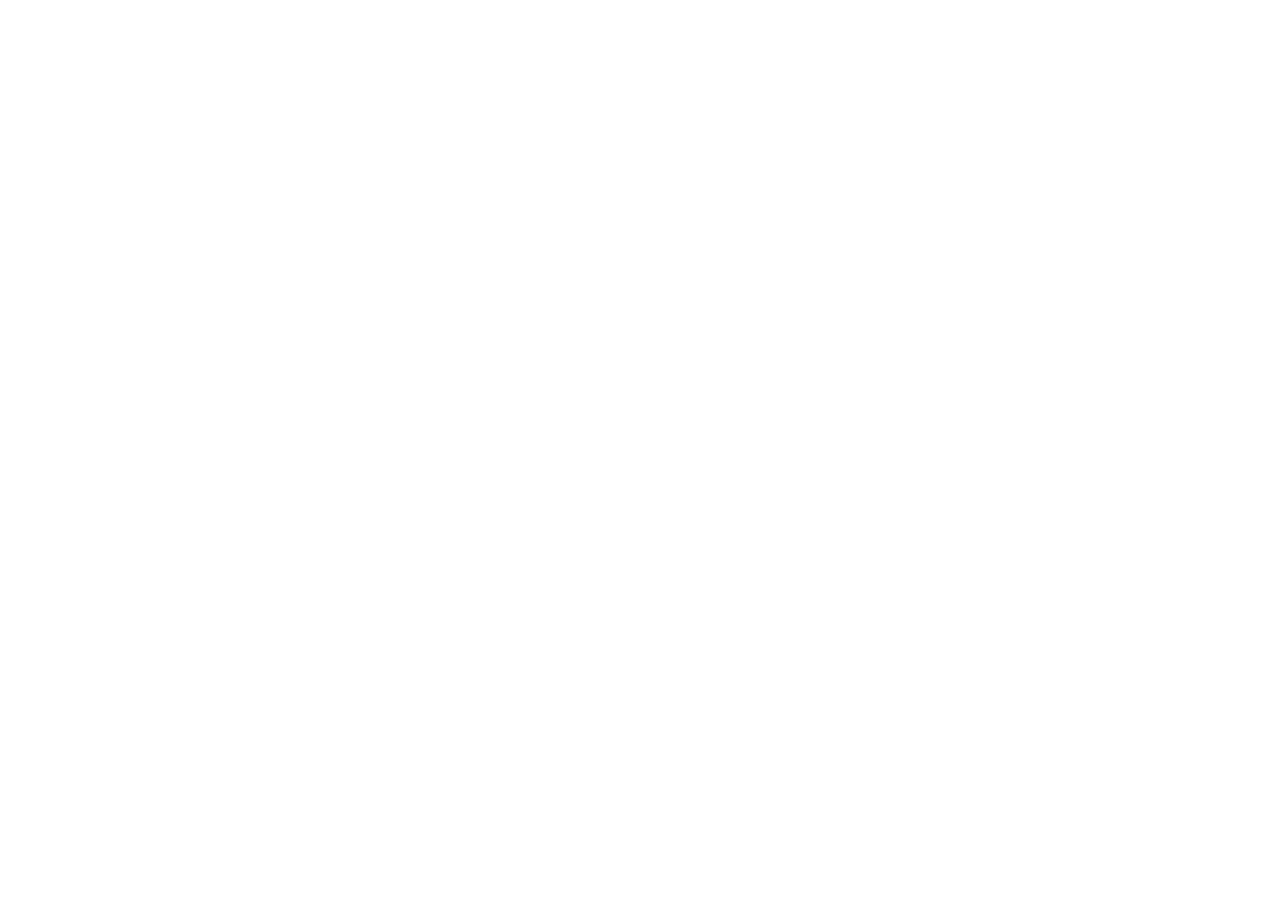
==== admin.html @ 02bc1992 "Add files via upload" ====
<!DOCTYPE html>
<html lang="es">
<head>
  <meta charset="utf-8">
  <meta name="viewport" content="width=device-width, initial-scale=1">
  <meta name="robots" content="noindex, nofollow">
  <title>Panel de administración · Mendoza Automoción</title>
  <link rel="icon" href="img/favicon.svg" type="image/svg+xml">
  <link rel="preconnect" href="https://fonts.googleapis.com">
  <link rel="preconnect" href="https://fonts.gstatic.com" crossorigin>
  <link href="https://fonts.googleapis.com/css2?family=Inter:wght@400;500;600;700;800&display=swap" rel="stylesheet">
  <link rel="stylesheet" href="css/admin.css">
</head>
<body class="is-admin">

  <!-- ============================ ACCESO ============================ -->
  <main class="login" id="login" hidden>
    <form class="login__card" id="login-form" novalidate>
      <img class="login__logo" src="img/logo-light.svg" alt="Mendoza Automoción" width="200" height="60">
      <h1>Panel de administración</h1>
      <p class="login__sub">Entra con tu correo y tu contraseña para editar la web.</p>
      <label class="field"><span>Correo</span><input id="login-email" type="email" autocomplete="username" required></label>
      <label class="field"><span>Contraseña</span>
        <span class="pass"><input id="login-pass" type="password" autocomplete="current-password" required><button type="button" class="pass__eye" id="login-eye" aria-label="Mostrar contraseña">Ver</button></span>
      </label>
      <p class="form-msg" id="login-msg" role="alert" hidden></p>
      <button class="btn btn--red btn--block" type="submit" id="login-btn">Entrar</button>
      <a class="login__back" href="index.html">← Volver a la web</a>
    </form>
  </main>

  <main class="login" id="setup" hidden>
    <div class="login__card">
      <img class="login__logo" src="img/logo-light.svg" alt="Mendoza Automoción" width="200" height="60">
      <h1>Falta conectar el panel</h1>
      <p class="login__sub">El panel guarda los cambios en Firebase. Pon la <code>apiKey</code> y el <code>projectId</code> de tu proyecto en <code>js/config.js</code> (apartado <code>firebase</code>). Los pasos están en <code>ADMIN-LEEME.md</code>.</p>
      <a class="btn btn--glass btn--block" href="index.html">Volver a la web</a>
    </div>
  </main>

  <!-- ============================ PANEL ============================= -->
  <div class="app" id="app" hidden>
    <header class="top">
      <a class="top__brand" href="index.html" target="_blank" rel="noopener"><img src="img/logo-light.svg" alt="Mendoza Automoción" width="150" height="45"><span>Admin</span></a>
      <nav class="tabs" aria-label="Secciones del panel">
        <button type="button" class="tabs__btn" data-tab="stock" aria-selected="true">Vehículos</button>
        <button type="button" class="tabs__btn" data-tab="vendidos">Vendidos</button>
        <button type="button" class="tabs__btn" data-tab="negocio">Datos y horario</button>
        <button type="button" class="tabs__btn" data-tab="textos">Textos</button>
        <button type="button" class="tabs__btn" data-tab="fotos">Fotos de la web</button>
      </nav>
      <div class="top__actions">
        <a class="btn btn--ghost btn--sm" href="index.html" target="_blank" rel="noopener">Ver web ↗</a>
        <div class="user">
          <button type="button" class="user__btn" id="user-btn" aria-expanded="false"><span class="user__av" id="user-av">A</span><span class="user__mail" id="user-mail"></span></button>
          <div class="user__menu" id="user-menu" hidden>
            <button type="button" id="pass-open">Cambiar contraseña</button>
            <button type="button" id="logout">Cerrar sesión</button>
          </div>
        </div>
      </div>
    </header>

    <!-- Vehículos en stock -->
    <section class="panel" id="tab-stock">
      <div class="panel__head">
        <div><h2>Vehículos en venta</h2><p class="muted" id="stock-sub">Lo que se ve en "Coches disponibles".</p></div>
        <div class="panel__tools">
          <input class="search" id="stock-search" type="search" placeholder="Buscar marca o modelo…" aria-label="Buscar vehículo">
          <button class="btn btn--red" type="button" id="add-vehicle">+ Añadir vehículo</button>
        </div>
      </div>
      <div class="import" id="import-box" hidden>
        <div><strong>La base de datos está vacía.</strong><p class="muted small">Pulsa el botón para copiar el stock, los vendidos y los datos que ya tiene la web. Solo hay que hacerlo una vez.</p></div>
        <button class="btn btn--red" type="button" id="import-btn">Importar datos actuales</button>
      </div>
      <ul class="rows" id="stock-list"></ul>
    </section>

    <!-- Vendidos -->
    <section class="panel" id="tab-vendidos" hidden>
      <div class="panel__head">
        <div><h2>Vendidos</h2><p class="muted">Salen en la cinta de "Más de X vendidos". El más reciente va primero.</p></div>
        <div class="panel__tools">
          <input class="search" id="sold-search" type="search" placeholder="Buscar…" aria-label="Buscar vendido">
          <button class="btn btn--glass" type="button" id="add-sold">+ Añadir vendido</button>
        </div>
      </div>
      <ul class="rows" id="sold-list"></ul>
    </section>

    <!-- Datos del negocio -->
    <section class="panel" id="tab-negocio" hidden>
      <div class="panel__head"><div><h2>Datos del negocio y horario</h2><p class="muted">Se usan en toda la web: botones de WhatsApp, pie de página, ubicación y el "Abierto ahora".</p></div></div>
      <form class="cardbox" id="biz-form" novalidate>
        <div class="grid2">
          <label class="field"><span>Teléfono (y WhatsApp)</span><input name="phoneDisplay" type="tel" placeholder="667 83 02 80" required></label>
          <label class="field"><span>WhatsApp si es otro número <em>(opcional)</em></span><input name="whatsapp" type="tel" placeholder="Vacío = el mismo teléfono"></label>
          <label class="field"><span>Correo de contacto <em>(opcional)</em></span><input name="email" type="email" placeholder="info@…"></label>
          <label class="field"><span>Total de vehículos vendidos</span><input name="soldTotal" type="number" min="0" inputmode="numeric"></label>
          <label class="field field--wide"><span>Dirección completa</span><input name="address" type="text"></label>
          <label class="field field--wide"><span>Dirección corta</span><input name="addressShort" type="text"></label>
          <label class="field"><span>Instagram (enlace)</span><input name="instagram" type="url"></label>
          <label class="field"><span>Facebook (enlace)</span><input name="facebook" type="url"></label>
        </div>
        <h3 class="cardbox__h">Horario</h3>
        <p class="muted small">Marca los días que abrís y pon las horas. La tarde es opcional.</p>
        <div class="hours" id="hours-editor"></div>
        <div class="hours-preview"><span class="muted small">Así se verá en la web:</span><ul id="hours-preview"></ul></div>
        <div class="savebar"><button class="btn btn--red" type="submit">Guardar cambios</button></div>
      </form>
    </section>

    <!-- Textos -->
    <section class="panel" id="tab-textos" hidden>
      <div class="panel__head">
        <div><h2>Textos de la web</h2><p class="muted">Cambia cualquier texto. Truco: <code>*así*</code> sale en rojo, <code>**así**</code> en negrita. <code>{vendidos}</code> pone el número de vendidos.</p></div>
        <div class="panel__tools"><button class="btn btn--red" type="button" id="texts-save">Guardar textos</button></div>
      </div>
      <div id="texts-editor" class="texts"></div>
    </section>

    <!-- Fotos de la web -->
    <section class="panel" id="tab-fotos" hidden>
      <div class="panel__head"><div><h2>Fotos de la web</h2><p class="muted">Las fotos de las secciones. Se cambian al momento al subir una nueva.</p></div></div>
      <ul class="photos-grid" id="site-photos"></ul>
    </section>
  </div>

  <!-- ====================== EDITOR DE VEHÍCULO ====================== -->
  <dialog class="sheet" id="vehicle-editor" aria-labelledby="ve-title">
    <form id="ve-form" novalidate>
      <header class="sheet__head">
        <h2 id="ve-title">Nuevo vehículo</h2>
        <button type="button" class="icon-btn" data-close aria-label="Cerrar">✕</button>
      </header>
      <div class="sheet__body">
        <h3 class="sheet__h">Fotos</h3>
        <p class="muted small">La primera es la principal. Usa las flechas para cambiar el orden. Mejor en horizontal.</p>
        <div class="dropzone" id="ve-drop">
          <input type="file" id="ve-files" accept="image/*" multiple hidden>
          <ul class="thumbs" id="ve-photos"></ul>
          <button type="button" class="dropzone__add" id="ve-add-photos"><strong>+ Añadir fotos</strong><span>o arrástralas aquí</span></button>
        </div>

        <h3 class="sheet__h">Datos</h3>
        <div class="grid2">
          <label class="field"><span>Tipo</span><select name="tipo"><option value="coche">Coche</option><option value="moto">Moto</option></select></label>
          <label class="field"><span>Marca</span><input name="marca" required placeholder="BMW"></label>
          <label class="field field--wide"><span>Modelo y versión</span><input name="modelo" placeholder="320d M Sport"></label>
          <label class="field"><span>Año</span><input name="anio" type="number" inputmode="numeric" min="1950" max="2100"></label>
          <label class="field"><span>Kilómetros</span><input name="km" type="text" inputmode="numeric" placeholder="85.000"></label>
          <label class="field"><span>Potencia (CV)</span><input name="cv" type="number" inputmode="numeric" min="0"></label>
          <label class="field"><span>Combustible</span><select name="combustible"><option>Gasolina</option><option>Diésel</option><option>Híbrido</option><option>Híbrido enchufable</option><option>Eléctrico</option><option>GLP</option></select></label>
          <label class="field"><span>Cambio</span><select name="cambio"><option value="">—</option><option>Manual</option><option>Automático</option></select></label>
          <label class="field"><span>Precio (€)</span><input name="precio" type="text" inputmode="numeric" placeholder="Vacío = Consultar precio"></label>
          <label class="field"><span>Garantía</span><input name="garantia" placeholder="12 meses"></label>
          <label class="check field--wide"><input name="destacado" type="checkbox"><span>Destacado (sale de los primeros)</span></label>
          <label class="field field--wide"><span>Descripción <em>(opcional)</em></span><textarea name="descripcion" rows="3" placeholder="Único dueño, libro de revisiones, ITV recién pasada…"></textarea></label>
          <label class="field field--wide"><span>Equipamiento <em>(uno por línea, opcional)</em></span><textarea name="equipamiento" rows="4" placeholder="Navegador&#10;Cámara trasera&#10;Asientos calefactables"></textarea></label>
        </div>
      </div>
      <footer class="sheet__foot">
        <p class="form-msg" id="ve-msg" role="alert" hidden></p>
        <button type="button" class="btn btn--ghost" data-close>Cancelar</button>
        <button type="submit" class="btn btn--red" id="ve-save">Guardar</button>
      </footer>
    </form>
  </dialog>

  <!-- Confirmación -->
  <dialog class="confirm" id="confirm">
    <form method="dialog">
      <h2 id="confirm-title">¿Seguro?</h2>
      <p id="confirm-text"></p>
      <div class="confirm__actions">
        <button class="btn btn--ghost" value="no">Cancelar</button>
        <button class="btn btn--red" value="yes" id="confirm-yes">Sí</button>
      </div>
    </form>
  </dialog>

  <!-- Cambiar contraseña -->
  <dialog class="confirm" id="pass-dialog">
    <form id="pass-form" novalidate>
      <h2>Cambiar contraseña</h2>
      <label class="field"><span>Nueva contraseña (mínimo 8)</span><input id="pass-new" type="password" minlength="8" autocomplete="new-password" required></label>
      <p class="form-msg" id="pass-msg" role="alert" hidden></p>
      <div class="confirm__actions">
        <button class="btn btn--ghost" type="button" data-close>Cancelar</button>
        <button class="btn btn--red" type="submit">Guardar</button>
      </div>
    </form>
  </dialog>

  <div class="toast" id="toast" role="status" aria-live="polite" hidden></div>

  <script src="js/config.js"></script>
  <script src="js/vehicles.js"></script>
  <script src="js/data.js"></script>
  <script src="js/admin.js"></script>
</body>
</html>
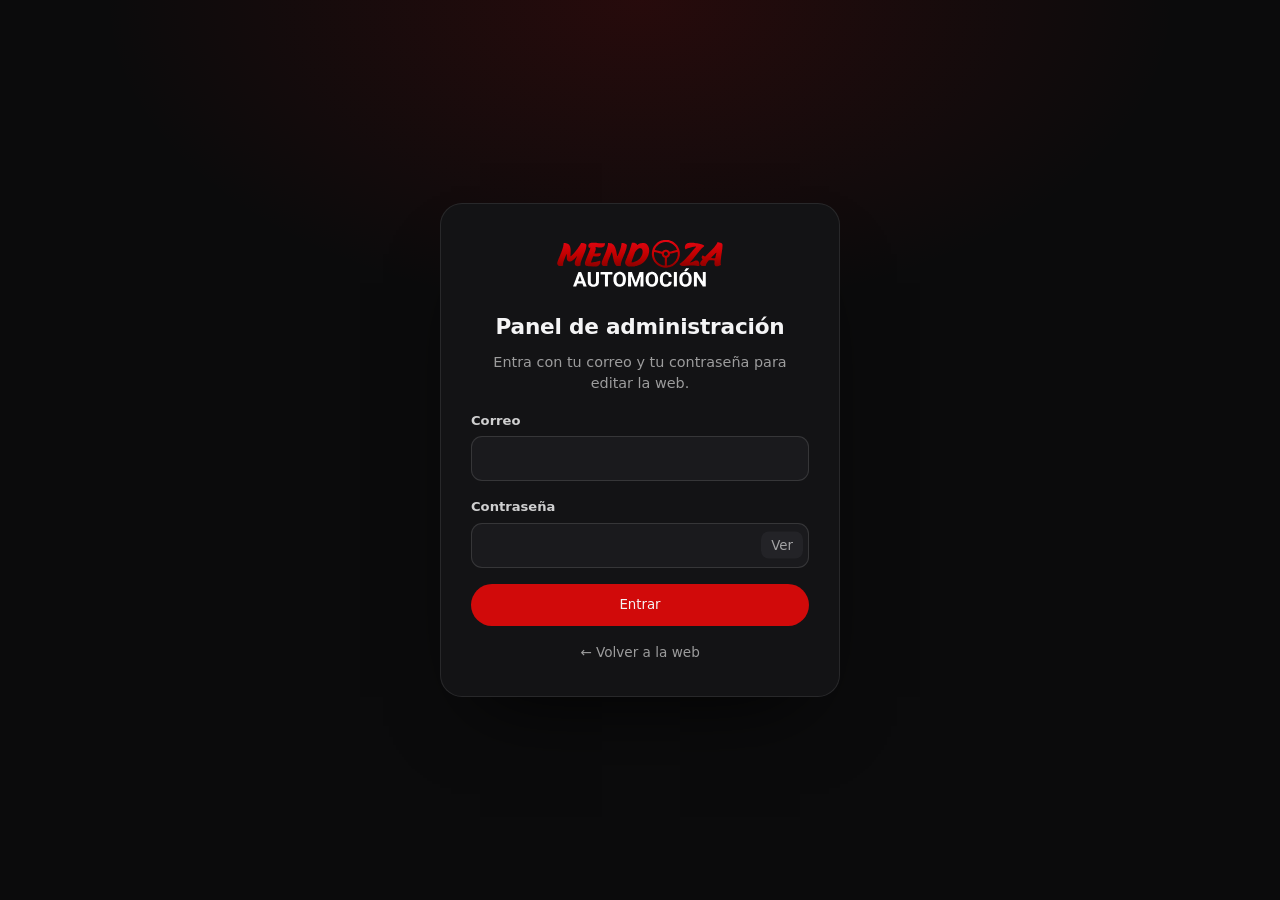
==== commit fb57c83f: "Add files via upload" ====
--- a/admin.html
+++ b/admin.html
@@ -103,6 +103,11 @@
           <label class="field"><span>Instagram (enlace)</span><input name="instagram" type="url"></label>
           <label class="field"><span>Facebook (enlace)</span><input name="facebook" type="url"></label>
         </div>
+        <h3 class="cardbox__h">Financiación</h3>
+        <p class="muted small">Coeficientes de la financiera (fila «Vida Plus»). Cuota al mes = importe × coeficiente. El plazo más largo es el que sale en los anuncios como «Desde X €/mes».</p>
+        <div class="fin-grid" id="fin-editor"></div>
+        <label class="field" style="max-width:220px;margin-top:12px"><span>T.I.N.</span><input name="tin" type="text" placeholder="10,75 %"></label>
+
         <h3 class="cardbox__h">Horario</h3>
         <p class="muted small">Marca los días que abrís y pon las horas. La tarde es opcional.</p>
         <div class="hours" id="hours-editor"></div>
@@ -154,8 +159,10 @@
           <label class="field"><span>Combustible</span><select name="combustible"><option>Gasolina</option><option>Diésel</option><option>Híbrido</option><option>Híbrido enchufable</option><option>Eléctrico</option><option>GLP</option></select></label>
           <label class="field"><span>Cambio</span><select name="cambio"><option value="">—</option><option>Manual</option><option>Automático</option></select></label>
           <label class="field"><span>Precio (€)</span><input name="precio" type="text" inputmode="numeric" placeholder="Vacío = Consultar precio"></label>
+          <label class="field"><span>Precio en oferta (€) <em>(opcional)</em></span><input name="oferta" type="text" inputmode="numeric" placeholder="Vacío = sin oferta"></label>
           <label class="field"><span>Garantía</span><input name="garantia" placeholder="12 meses"></label>
           <label class="check field--wide"><input name="destacado" type="checkbox"><span>Destacado (sale de los primeros)</span></label>
+          <label class="check field--wide"><input name="reservado" type="checkbox"><span>Reservado (sigue en la web con la etiqueta «Reservado»)</span></label>
           <label class="field field--wide"><span>Descripción <em>(opcional)</em></span><textarea name="descripcion" rows="3" placeholder="Único dueño, libro de revisiones, ITV recién pasada…"></textarea></label>
           <label class="field field--wide"><span>Equipamiento <em>(uno por línea, opcional)</em></span><textarea name="equipamiento" rows="4" placeholder="Navegador&#10;Cámara trasera&#10;Asientos calefactables"></textarea></label>
         </div>
--- a/css/admin.css
+++ b/css/admin.css
@@ -0,0 +1,219 @@
+/* Mendoza Automoción · Panel de administración */
+:root {
+  --red: #d10a0a; --red-2: #b00808; --bg: #0b0b0c; --s1: #131315; --s2: #1a1a1d; --s3: #232327;
+  --line: rgba(255,255,255,.09); --text: #f4f4f5; --muted: rgba(255,255,255,.58);
+  --ok: #22c55e; --bad: #ef4444; --r: 14px;
+  color-scheme: dark;
+}
+* { box-sizing: border-box; }
+html, body { margin: 0; }
+body { background: var(--bg); color: var(--text); font: 15px/1.5 Inter, system-ui, -apple-system, "Segoe UI", sans-serif; -webkit-font-smoothing: antialiased; }
+[hidden] { display: none !important; }
+h1, h2, h3, p { margin: 0; }
+a { color: inherit; }
+code { padding: 1px 6px; border-radius: 6px; background: var(--s3); font-size: .85em; }
+.muted { color: var(--muted); }
+.small { font-size: .82rem; }
+img { display: block; max-width: 100%; }
+
+/* Botones */
+.btn { display: inline-flex; align-items: center; justify-content: center; gap: 8px; min-height: 42px; padding: 0 18px; border: 1px solid transparent; border-radius: 999px; font: 600 .9rem/1 inherit; font-family: inherit; color: var(--text); text-decoration: none; cursor: pointer; background: none; transition: background .2s, border-color .2s, transform .15s, opacity .2s; white-space: nowrap; }
+.btn:active { transform: scale(.97); }
+.btn:disabled { opacity: .55; cursor: progress; }
+.btn--red { background: var(--red); }
+.btn--red:hover { background: var(--red-2); }
+.btn--glass { background: rgba(255,255,255,.08); border-color: rgba(255,255,255,.1); }
+.btn--glass:hover { background: rgba(255,255,255,.14); }
+.btn--ghost { border-color: var(--line); color: rgba(255,255,255,.85); }
+.btn--ghost:hover { background: rgba(255,255,255,.06); }
+.btn--sm { min-height: 34px; padding: 0 13px; font-size: .82rem; }
+.btn--block { width: 100%; }
+.icon-btn { display: grid; place-items: center; width: 34px; height: 34px; border: 1px solid var(--line); border-radius: 10px; background: none; color: var(--text); font-size: .95rem; cursor: pointer; transition: background .2s; }
+.icon-btn:hover { background: rgba(255,255,255,.07); }
+.icon-btn--bad:hover { background: rgba(239,68,68,.15); border-color: rgba(239,68,68,.4); }
+.link { padding: 0; border: 0; background: none; color: var(--muted); font: inherit; font-size: .78rem; text-decoration: underline; cursor: pointer; }
+.link:hover { color: var(--text); }
+:focus-visible { outline: 2px solid #fff; outline-offset: 2px; }
+
+/* Campos */
+.field { display: flex; flex-direction: column; gap: 6px; min-width: 0; }
+.field > span { display: flex; align-items: center; justify-content: space-between; gap: 8px; font-size: .82rem; font-weight: 600; color: rgba(255,255,255,.8); }
+.field em { font-style: normal; font-weight: 400; color: var(--muted); }
+input, select, textarea { width: 100%; min-height: 44px; padding: 10px 13px; border: 1px solid rgba(255,255,255,.12); border-radius: 11px; background: var(--s2); color: var(--text); font: inherit; font-size: .95rem; transition: border-color .2s, background .2s; }
+textarea { min-height: 0; resize: vertical; line-height: 1.5; }
+input:focus, select:focus, textarea:focus { outline: none; border-color: rgba(255,255,255,.4); background: var(--s3); }
+input[type=checkbox] { width: 20px; height: 20px; min-height: 0; padding: 0; accent-color: var(--red); }
+input[type=time] { width: auto; min-height: 38px; padding: 6px 8px; }
+.check { display: flex; align-items: center; gap: 10px; font-weight: 500; cursor: pointer; }
+.grid2 { display: grid; grid-template-columns: 1fr 1fr; gap: 14px 16px; }
+.field--wide { grid-column: 1 / -1; }
+.form-msg { padding: 10px 12px; border-radius: 10px; background: rgba(239,68,68,.12); border: 1px solid rgba(239,68,68,.35); color: #fecaca; font-size: .875rem; }
+@media (max-width: 640px) { .grid2 { grid-template-columns: 1fr; } }
+
+/* Acceso */
+.login { min-height: 100dvh; display: grid; place-items: center; padding: 24px; background: radial-gradient(60% 50% at 50% 0%, rgba(209,10,10,.14), transparent 70%), var(--bg); }
+.login__card { width: 100%; max-width: 400px; display: flex; flex-direction: column; gap: 16px; padding: 34px 30px; border: 1px solid var(--line); border-radius: 22px; background: var(--s1); box-shadow: 0 40px 80px -40px rgba(0,0,0,.9); }
+.login__logo { width: 170px; height: auto; margin: 0 auto 6px; }
+.login h1 { font-size: 1.35rem; text-align: center; letter-spacing: -.01em; }
+.login__sub { margin-top: -8px; text-align: center; color: var(--muted); font-size: .9rem; }
+.login__back { text-align: center; font-size: .85rem; color: var(--muted); text-decoration: none; }
+.login__back:hover { color: var(--text); }
+.pass { position: relative; display: block !important; }
+.pass input { padding-right: 76px; }
+.pass__eye { position: absolute; right: 6px; top: 50%; transform: translateY(-50%); padding: 6px 10px; border: 0; border-radius: 8px; background: var(--s3); color: var(--muted); font: 600 .75rem inherit; font-family: inherit; cursor: pointer; }
+
+/* Cabecera */
+.top { position: sticky; top: 0; z-index: 10; display: flex; align-items: center; gap: 20px; padding: 10px 24px; background: rgba(11,11,12,.88); backdrop-filter: blur(14px); -webkit-backdrop-filter: blur(14px); border-bottom: 1px solid var(--line); }
+.top__brand { display: flex; align-items: center; gap: 10px; text-decoration: none; flex: none; }
+.top__brand img { width: 120px; height: auto; }
+.top__brand span { padding: 3px 8px; border-radius: 6px; background: var(--red); font-size: .7rem; font-weight: 700; letter-spacing: .04em; text-transform: uppercase; }
+.tabs { display: flex; gap: 4px; overflow-x: auto; scrollbar-width: none; flex: 1; }
+.tabs::-webkit-scrollbar { display: none; }
+.tabs__btn { flex: none; padding: 9px 14px; border: 0; border-radius: 999px; background: none; color: var(--muted); font: 600 .875rem inherit; font-family: inherit; cursor: pointer; transition: background .2s, color .2s; }
+.tabs__btn:hover { color: var(--text); background: rgba(255,255,255,.05); }
+.tabs__btn[aria-selected="true"] { color: var(--text); background: rgba(255,255,255,.1); }
+.top__actions { display: flex; align-items: center; gap: 10px; flex: none; }
+.user { position: relative; }
+.user__btn { display: flex; align-items: center; gap: 8px; padding: 4px; border: 0; border-radius: 999px; background: none; color: var(--text); font: inherit; cursor: pointer; }
+.user__av { display: grid; place-items: center; width: 32px; height: 32px; border-radius: 50%; background: var(--s3); font-weight: 700; font-size: .85rem; }
+.user__mail { max-width: 180px; overflow: hidden; text-overflow: ellipsis; white-space: nowrap; font-size: .85rem; color: var(--muted); }
+.user__menu { position: absolute; right: 0; top: calc(100% + 8px); min-width: 200px; padding: 6px; border: 1px solid var(--line); border-radius: 12px; background: var(--s2); box-shadow: 0 20px 40px -10px rgba(0,0,0,.8); }
+.user__menu button { display: block; width: 100%; padding: 10px 12px; border: 0; border-radius: 8px; background: none; color: var(--text); font: inherit; font-size: .9rem; text-align: left; cursor: pointer; }
+.user__menu button:hover { background: rgba(255,255,255,.07); }
+@media (max-width: 900px) {
+  .top { flex-wrap: wrap; gap: 8px 12px; padding: 10px 14px 0; }
+  .tabs { order: 3; flex-basis: 100%; padding-bottom: 8px; }
+  .top__actions { margin-left: auto; }
+  .user__mail { display: none; }
+}
+
+/* Paneles */
+.panel { max-width: 1180px; margin: 0 auto; padding: 30px 24px 80px; }
+.panel__head { display: flex; flex-wrap: wrap; align-items: flex-end; justify-content: space-between; gap: 16px; margin-bottom: 22px; }
+.panel__head h2 { font-size: 1.6rem; letter-spacing: -.02em; margin-bottom: 4px; }
+.panel__head p { max-width: 640px; }
+.panel__tools { display: flex; gap: 10px; flex-wrap: wrap; }
+.search { width: 260px; min-height: 42px; border-radius: 999px; padding-left: 16px; }
+@media (max-width: 640px) {
+  .panel { padding: 22px 14px 70px; }
+  .panel__head h2 { font-size: 1.35rem; }
+  .panel__tools, .search { width: 100%; }
+  .panel__tools .btn { flex: 1; }
+}
+
+/* Lista de vehículos */
+.rows { list-style: none; margin: 0; padding: 0; display: flex; flex-direction: column; gap: 8px; }
+.row { display: grid; grid-template-columns: 96px 1fr auto auto; align-items: center; gap: 16px; padding: 10px 14px 10px 10px; border: 1px solid var(--line); border-radius: var(--r); background: var(--s1); transition: border-color .2s; }
+.row:hover { border-color: rgba(255,255,255,.16); }
+.row__img { width: 96px; height: 72px; object-fit: cover; border-radius: 10px; background: var(--s3); }
+.row__title { display: flex; flex-wrap: wrap; align-items: center; gap: 6px 8px; font-weight: 600; }
+.row__meta { color: var(--muted); font-size: .85rem; }
+.row__price { font-weight: 700; font-variant-numeric: tabular-nums; white-space: nowrap; }
+.row__actions { display: flex; align-items: center; gap: 6px; }
+.tag { padding: 2px 8px; border-radius: 999px; background: var(--s3); font-size: .7rem; font-weight: 600; color: rgba(255,255,255,.75); }
+.tag--red { background: rgba(209,10,10,.18); color: #fca5a5; }
+.empty { padding: 40px 20px; border: 1px dashed var(--line); border-radius: var(--r); text-align: center; color: var(--muted); list-style: none; }
+@media (max-width: 760px) {
+  .row { grid-template-columns: 80px 1fr; gap: 10px 12px; }
+  .row__img { width: 80px; height: 60px; }
+  .row__price { grid-column: 2; grid-row: 2; }
+  .row__actions { grid-column: 1 / -1; flex-wrap: wrap; }
+  .row__actions .btn { flex: 1; }
+}
+
+/* Tarjetas de formulario */
+.cardbox { padding: 26px; border: 1px solid var(--line); border-radius: 18px; background: var(--s1); }
+.cardbox__h { margin: 28px 0 4px; font-size: 1.05rem; }
+.savebar { position: sticky; bottom: 0; display: flex; justify-content: flex-end; margin: 24px -26px -26px; padding: 14px 26px; border-top: 1px solid var(--line); background: rgba(19,19,21,.95); border-radius: 0 0 18px 18px; }
+@media (max-width: 640px) { .cardbox { padding: 18px; } .savebar { margin: 20px -18px -18px; padding: 12px 18px; } .savebar .btn { width: 100%; } }
+
+/* Horario */
+.hours { display: flex; flex-direction: column; gap: 6px; margin-top: 14px; }
+.day { display: grid; grid-template-columns: 150px 1fr; align-items: center; gap: 12px; padding: 8px 12px; border-radius: 12px; background: var(--s2); }
+.day__name { display: flex; align-items: center; gap: 10px; font-weight: 600; cursor: pointer; }
+.day__slots { display: flex; flex-wrap: wrap; gap: 8px 18px; }
+.slot { display: inline-flex; align-items: center; gap: 6px; color: var(--muted); }
+.day__closed { display: none; color: var(--muted); font-size: .875rem; }
+.day.is-closed .day__slots { display: none; }
+.day.is-closed .day__closed { display: block; }
+.hours-preview { margin-top: 16px; padding: 14px 16px; border: 1px dashed var(--line); border-radius: 12px; }
+.hours-preview ul { margin: 6px 0 0; padding: 0; list-style: none; display: flex; flex-direction: column; gap: 2px; }
+.hours-preview strong { font-weight: 600; margin-right: 6px; }
+@media (max-width: 640px) { .day { grid-template-columns: 1fr; gap: 6px; } }
+
+/* Textos */
+.texts { display: flex; flex-direction: column; gap: 10px; }
+.tgroup { border: 1px solid var(--line); border-radius: var(--r); background: var(--s1); }
+.tgroup summary { display: flex; align-items: center; justify-content: space-between; gap: 12px; padding: 16px 18px; font-weight: 700; cursor: pointer; list-style: none; }
+.tgroup summary::-webkit-details-marker { display: none; }
+.tgroup summary::after { content: "+"; margin-left: 10px; color: var(--muted); font-size: 1.2rem; font-weight: 400; }
+.tgroup[open] summary::after { content: "–"; }
+.tgroup summary > .small { margin-left: auto; font-weight: 400; }
+.tgroup__body { display: flex; flex-direction: column; gap: 14px; padding: 4px 18px 20px; }
+.tfield.is-changed input, .tfield.is-changed textarea { border-color: rgba(209,10,10,.6); }
+.tfield [data-reset] { visibility: hidden; }
+.tfield.is-changed [data-reset] { visibility: visible; }
+
+/* Fotos de la web */
+.photos-grid { list-style: none; margin: 0; padding: 0; display: grid; grid-template-columns: repeat(auto-fill, minmax(300px, 1fr)); gap: 16px; }
+.pcard { position: relative; overflow: hidden; border: 1px solid var(--line); border-radius: 18px; background: var(--s1); }
+.pcard__img { position: relative; aspect-ratio: 16 / 10; background: var(--s3); }
+.pcard__img img { width: 100%; height: 100%; object-fit: cover; }
+.pcard__empty { display: none; position: absolute; inset: 0; place-items: center; color: var(--muted); }
+.pcard__img.is-empty img { display: none; }
+.pcard__img.is-empty .pcard__empty { display: grid; }
+.pcard__body { display: flex; flex-direction: column; gap: 4px; padding: 16px 18px 18px; }
+.pcard__body h3 { font-size: 1rem; }
+.pcard__actions { display: flex; flex-wrap: wrap; gap: 8px; margin-top: 10px; }
+.pcard.is-busy::after { content: "Subiendo…"; position: absolute; inset: 0; display: grid; place-items: center; background: rgba(11,11,12,.75); font-weight: 600; }
+
+/* Editor (hoja lateral) */
+.sheet { width: min(720px, 100vw); max-width: none; height: 100dvh; max-height: none; margin: 0 0 0 auto; padding: 0; border: 0; border-left: 1px solid var(--line); background: var(--s1); color: var(--text); }
+.sheet[open] { animation: sheet-in .3s cubic-bezier(.2,.8,.2,1); }
+@keyframes sheet-in { from { transform: translateX(40px); opacity: 0; } to { transform: none; opacity: 1; } }
+.sheet::backdrop { background: rgba(0,0,0,.6); backdrop-filter: blur(2px); }
+.sheet form { display: flex; flex-direction: column; height: 100%; }
+.sheet__head { display: flex; align-items: center; justify-content: space-between; gap: 12px; padding: 18px 24px; border-bottom: 1px solid var(--line); }
+.sheet__head h2 { font-size: 1.2rem; overflow: hidden; text-overflow: ellipsis; white-space: nowrap; }
+.sheet__body { flex: 1; overflow-y: auto; padding: 8px 24px 30px; }
+.sheet__h { margin: 22px 0 6px; font-size: .95rem; }
+.sheet__foot { display: flex; align-items: center; justify-content: flex-end; flex-wrap: wrap; gap: 10px; padding: 14px 24px; border-top: 1px solid var(--line); background: var(--s1); }
+.sheet__foot .form-msg { flex-basis: 100%; }
+@media (max-width: 640px) { .sheet__head, .sheet__foot { padding-inline: 16px; } .sheet__body { padding-inline: 16px; } .sheet__foot .btn { flex: 1; } }
+
+/* Fotos del vehículo */
+.dropzone { margin-top: 10px; padding: 12px; border: 1.5px dashed rgba(255,255,255,.18); border-radius: 16px; transition: border-color .2s, background .2s; }
+.dropzone.is-over { border-color: var(--red); background: rgba(209,10,10,.06); }
+.thumbs { list-style: none; margin: 0; padding: 0; display: grid; grid-template-columns: repeat(auto-fill, minmax(140px, 1fr)); gap: 10px; }
+.thumbs:empty { display: none; }
+.thumb { position: relative; aspect-ratio: 4 / 3; overflow: hidden; border-radius: 12px; background: var(--s3); }
+.thumb img { width: 100%; height: 100%; object-fit: cover; }
+.thumb__main { position: absolute; left: 8px; top: 8px; padding: 3px 8px; border-radius: 999px; background: var(--red); font-size: .68rem; font-weight: 700; }
+.thumb__bar { position: absolute; left: 0; right: 0; bottom: 0; display: flex; justify-content: space-between; padding: 6px; background: linear-gradient(0deg, rgba(0,0,0,.7), transparent); }
+.thumb__bar button { display: grid; place-items: center; width: 30px; height: 30px; border: 0; border-radius: 8px; background: rgba(0,0,0,.55); color: #fff; font-size: .85rem; cursor: pointer; }
+.thumb__bar button:hover:not(:disabled) { background: rgba(0,0,0,.85); }
+.thumb__bar button:disabled { opacity: .3; cursor: default; }
+.thumb__bar [data-ph="del"]:hover { background: var(--bad) !important; }
+.thumb--loading { display: grid; place-items: center; }
+.spinner { width: 26px; height: 26px; border: 3px solid rgba(255,255,255,.15); border-top-color: #fff; border-radius: 50%; animation: spin .8s linear infinite; }
+@keyframes spin { to { transform: rotate(360deg); } }
+.dropzone__add { display: flex; flex-direction: column; align-items: center; gap: 2px; width: 100%; margin-top: 10px; padding: 18px; border: 0; border-radius: 12px; background: rgba(255,255,255,.04); color: var(--text); font: inherit; cursor: pointer; transition: background .2s; }
+.thumbs:empty + .dropzone__add { margin-top: 0; padding: 34px 18px; }
+.dropzone__add:hover { background: rgba(255,255,255,.08); }
+.dropzone__add span { color: var(--muted); font-size: .85rem; }
+
+/* Confirmar */
+.confirm { width: min(420px, calc(100vw - 32px)); padding: 0; border: 1px solid var(--line); border-radius: 18px; background: var(--s1); color: var(--text); }
+.confirm::backdrop { background: rgba(0,0,0,.6); }
+.confirm form { display: flex; flex-direction: column; gap: 12px; padding: 24px; }
+.confirm h2 { font-size: 1.15rem; }
+.confirm p { color: var(--muted); }
+.confirm__actions { display: flex; justify-content: flex-end; gap: 10px; margin-top: 8px; }
+
+/* Aviso */
+.toast { position: fixed; left: 50%; bottom: 24px; z-index: 100; max-width: calc(100vw - 32px); padding: 13px 20px; border-radius: 12px; background: #16a34a; color: #fff; font-weight: 600; font-size: .9rem; box-shadow: 0 20px 40px -12px rgba(0,0,0,.7); transform: translate(-50%, 20px); opacity: 0; transition: transform .3s cubic-bezier(.2,.8,.2,1), opacity .3s; }
+.toast.is-on { transform: translate(-50%, 0); opacity: 1; }
+.toast.is-bad { background: #b91c1c; }
+#tab-textos .panel__head { position: sticky; top: 61px; z-index: 5; margin-inline: -24px; padding: 14px 24px; background: rgba(11,11,12,.92); backdrop-filter: blur(10px); }
+@media (max-width: 900px) { #tab-textos .panel__head { top: 96px; margin-inline: -14px; padding-inline: 14px; } }
+.import { display: flex; flex-wrap: wrap; align-items: center; justify-content: space-between; gap: 14px; margin-bottom: 16px; padding: 18px 20px; border: 1px solid rgba(209,10,10,.4); border-radius: var(--r); background: rgba(209,10,10,.08); }
